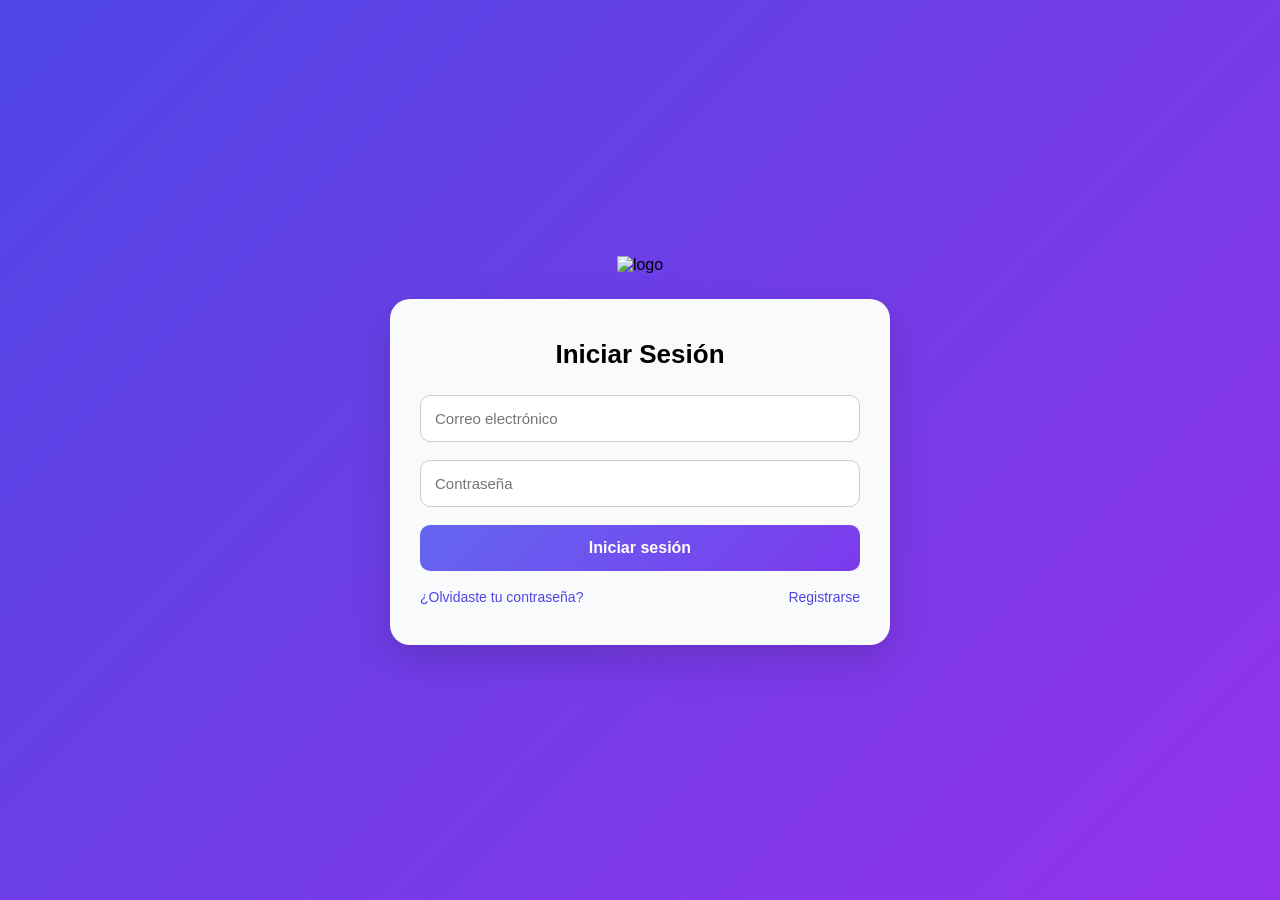
==== login.html @ 076576fa "fin" ====
<!DOCTYPE html>
<html lang="es">
<head>
    <meta charset="UTF-8">
    <title>Login</title>
    <link rel="stylesheet" href="css/style.css">
</head>
<body>

<div class="container">

    <div class="logo">
       <img src="img/logo_empresa_letra_v1.png" alt="logo">
    </div>

    <div class="card">
        <h2>Iniciar Sesión</h2>

        <input type="email" placeholder="Correo electrónico">
        <input type="password" placeholder="Contraseña">

        <button>Iniciar sesión</button>

        <div class="links">
            <a href="recover.html">¿Olvidaste tu contraseña?</a>
            <a href="register.html">Registrarse</a>
        </div>
    </div>

</div>

</body>
</html>
---- css/style.css ----
* {
    margin: 0;
    padding: 0;
    box-sizing: border-box;
}

body {
    font-family: Arial, sans-serif;
    background: linear-gradient(135deg, #4f46e5, #9333ea);
    height: 100vh;
    display: flex;
    justify-content: center;
    align-items: center;
}

.container {
    width: 100%;
    max-width: 500px; /* MÁS ANCHO */
    text-align: center;
}

.logo img {
    width: 180px;
    margin-bottom: 25px;
}

.card {
    background: #f9fafb; /* ya no blanco */
    padding: 40px 30px;
    border-radius: 20px;
    box-shadow: 0 15px 40px rgba(0,0,0,0.15);
}

.card h2 {
    margin-bottom: 25px;
    font-size: 26px;
}

.card input,
.card select {
    width: 100%;
    padding: 14px;
    margin-bottom: 18px;
    border-radius: 10px;
    border: 1px solid #ccc;
    font-size: 15px;
}

.card input:focus {
    border-color: #6366f1;
    outline: none;
}

.card button {
    width: 100%;
    padding: 14px;
    background: linear-gradient(135deg, #6366f1, #7c3aed);
    color: white;
    border: none;
    border-radius: 10px;
    cursor: pointer;
    font-size: 16px;
    font-weight: bold;
}

.card button:hover {
    opacity: 0.9;
}

.links {
    margin-top: 18px;
    display: flex;
    justify-content: space-between;
}

.links a {
    font-size: 14px;
    color: #4f46e5;
    text-decoration: none;
}

.message {
    margin-top: 15px;
    color: #16a34a;
    font-size: 14px;
}
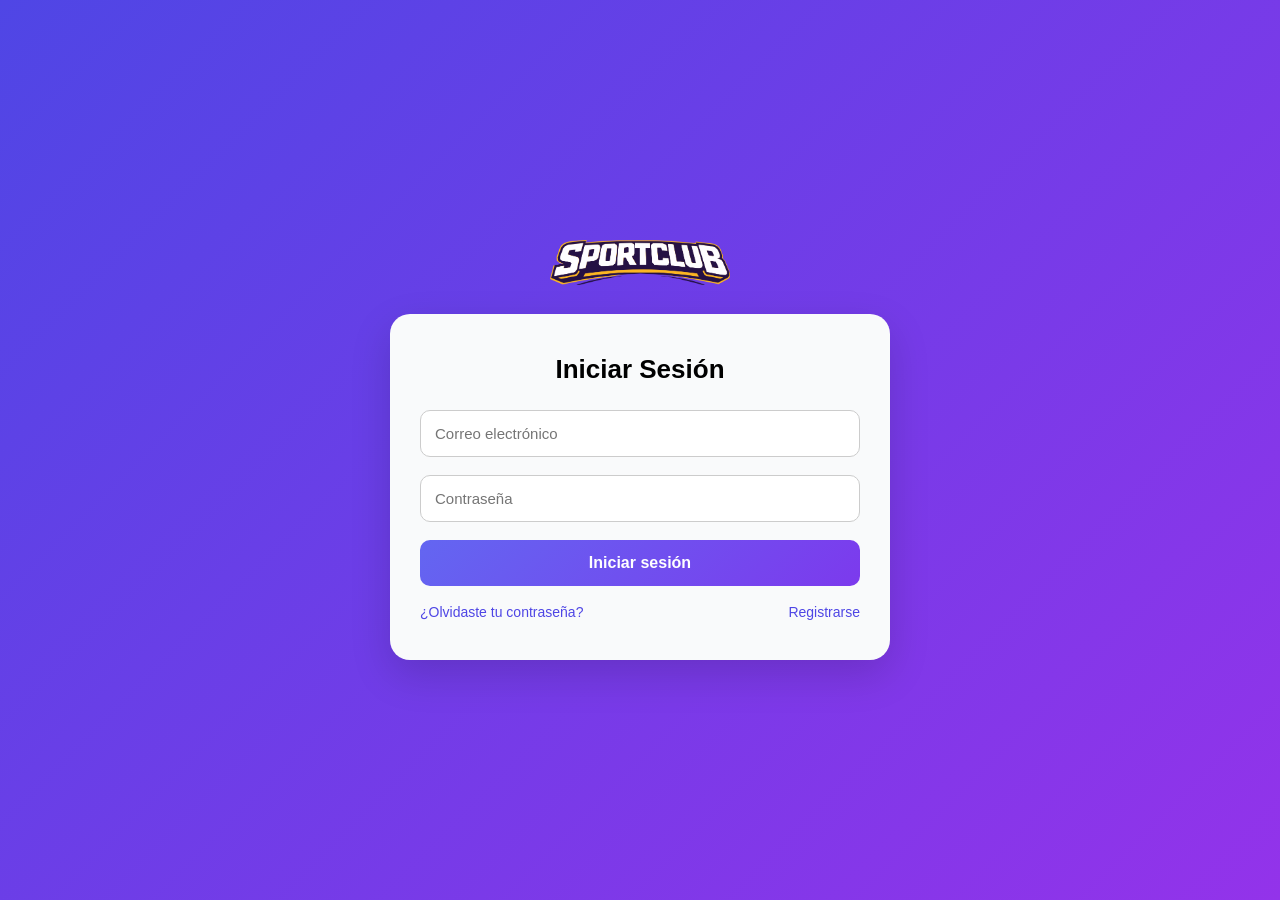
==== commit 15aaac26: "fin2" ====
--- a/login.html
+++ b/login.html
@@ -10,7 +10,7 @@
 <div class="container">
 
     <div class="logo">
-       <img src="img/logo_empresa_letra_v1.png" alt="logo">
+       <img src="logo_empresa_letra_v1.png">
     </div>
 
     <div class="card">
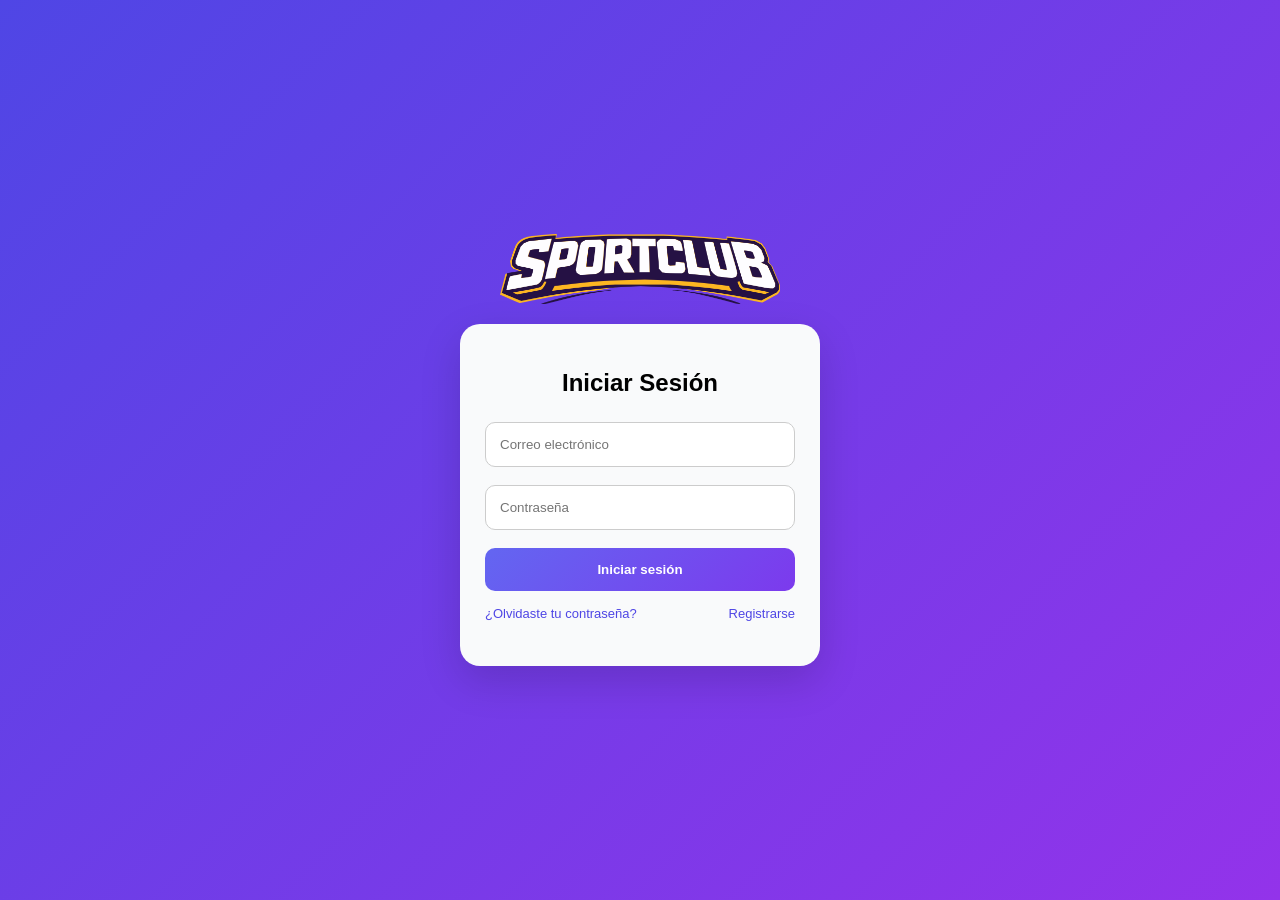
==== commit 66b0665c: "fin2" ====
--- a/login.html
+++ b/login.html
@@ -10,7 +10,7 @@
 <div class="container">
 
     <div class="logo">
-       <img src="logo_empresa_letra_v1.png">
+        <img src="logo_empresa_letra_v1.png" alt="logo">
     </div>
 
     <div class="card">
--- a/css/style.css
+++ b/css/style.css
@@ -15,25 +15,31 @@
 
 .container {
     width: 100%;
-    max-width: 500px; /* MÁS ANCHO */
-    text-align: center;
+    max-width: 360px;
+}
+
+.logo {
+    display: flex;
+    justify-content: center;
+    margin-bottom: 20px;
 }
 
 .logo img {
-    width: 180px;
-    margin-bottom: 25px;
+    width: 85%;
+    max-width: 280px;
+    height: auto;
 }
 
 .card {
-    background: #f9fafb; /* ya no blanco */
-    padding: 40px 30px;
+    background: #f9fafb;
+    padding: 45px 25px;
     border-radius: 20px;
     box-shadow: 0 15px 40px rgba(0,0,0,0.15);
 }
 
 .card h2 {
+    text-align: center;
     margin-bottom: 25px;
-    font-size: 26px;
 }
 
 .card input,
@@ -43,12 +49,6 @@
     margin-bottom: 18px;
     border-radius: 10px;
     border: 1px solid #ccc;
-    font-size: 15px;
-}
-
-.card input:focus {
-    border-color: #6366f1;
-    outline: none;
 }
 
 .card button {
@@ -59,22 +59,17 @@
     border: none;
     border-radius: 10px;
     cursor: pointer;
-    font-size: 16px;
     font-weight: bold;
 }
 
-.card button:hover {
-    opacity: 0.9;
-}
-
 .links {
-    margin-top: 18px;
+    margin-top: 15px;
     display: flex;
     justify-content: space-between;
 }
 
 .links a {
-    font-size: 14px;
+    font-size: 13px;
     color: #4f46e5;
     text-decoration: none;
 }
@@ -82,5 +77,6 @@
 .message {
     margin-top: 15px;
     color: #16a34a;
-    font-size: 14px;
+    font-size: 13px;
+    text-align: center;
 }
